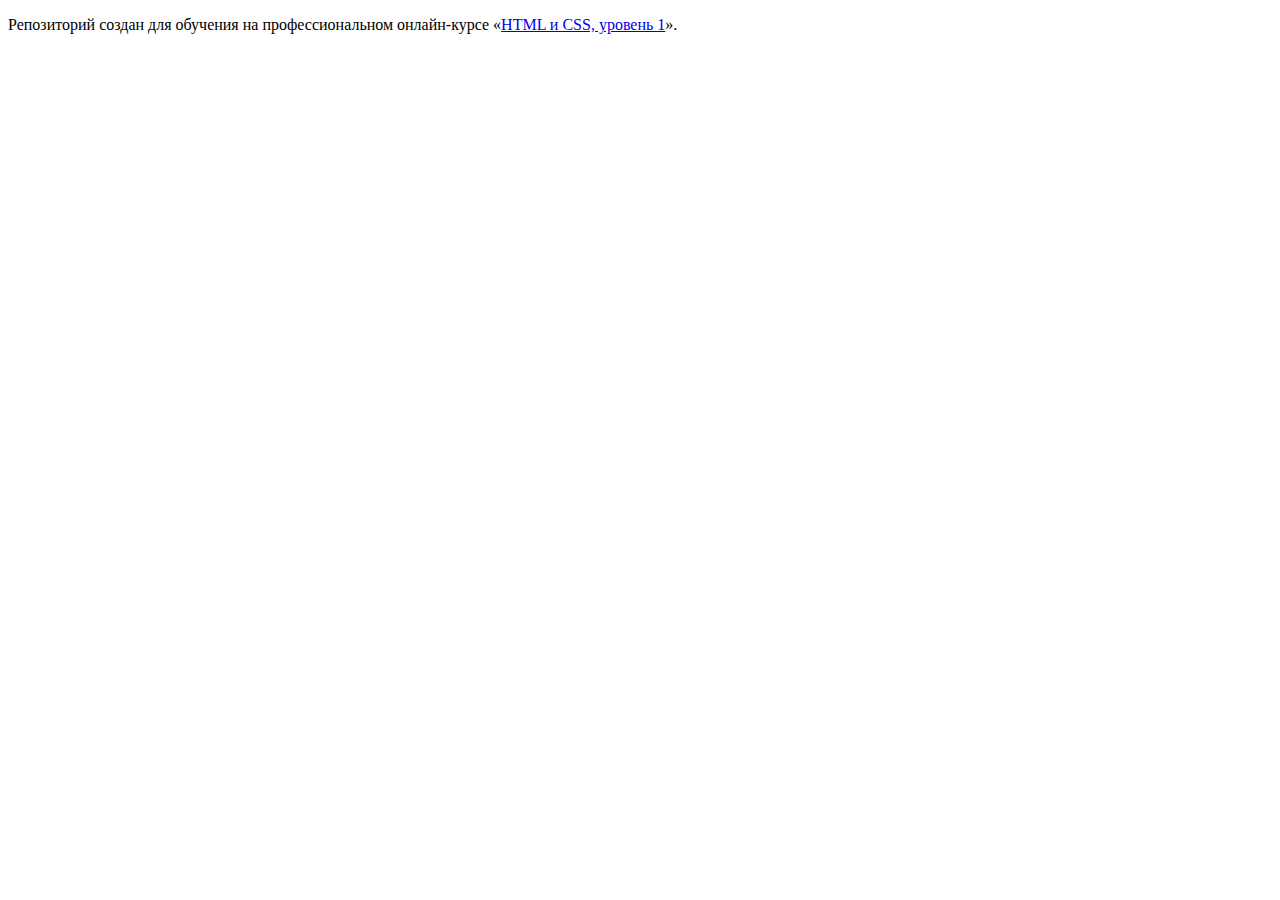
==== index.html @ 0a026060 ":hatching_chick:" ====
<!DOCTYPE html>
<html lang="ru">
  <head>
    <meta charset="utf-8">
    <title>HTML Academy: Барбершоп</title>
  </head>
  <body>

    <p>Репозиторий создан для обучения на профессиональном онлайн‑курсе «<a href="https://htmlacademy.ru/intensive/htmlcss">HTML и CSS, уровень 1</a>».</p>

  </body>
</html>
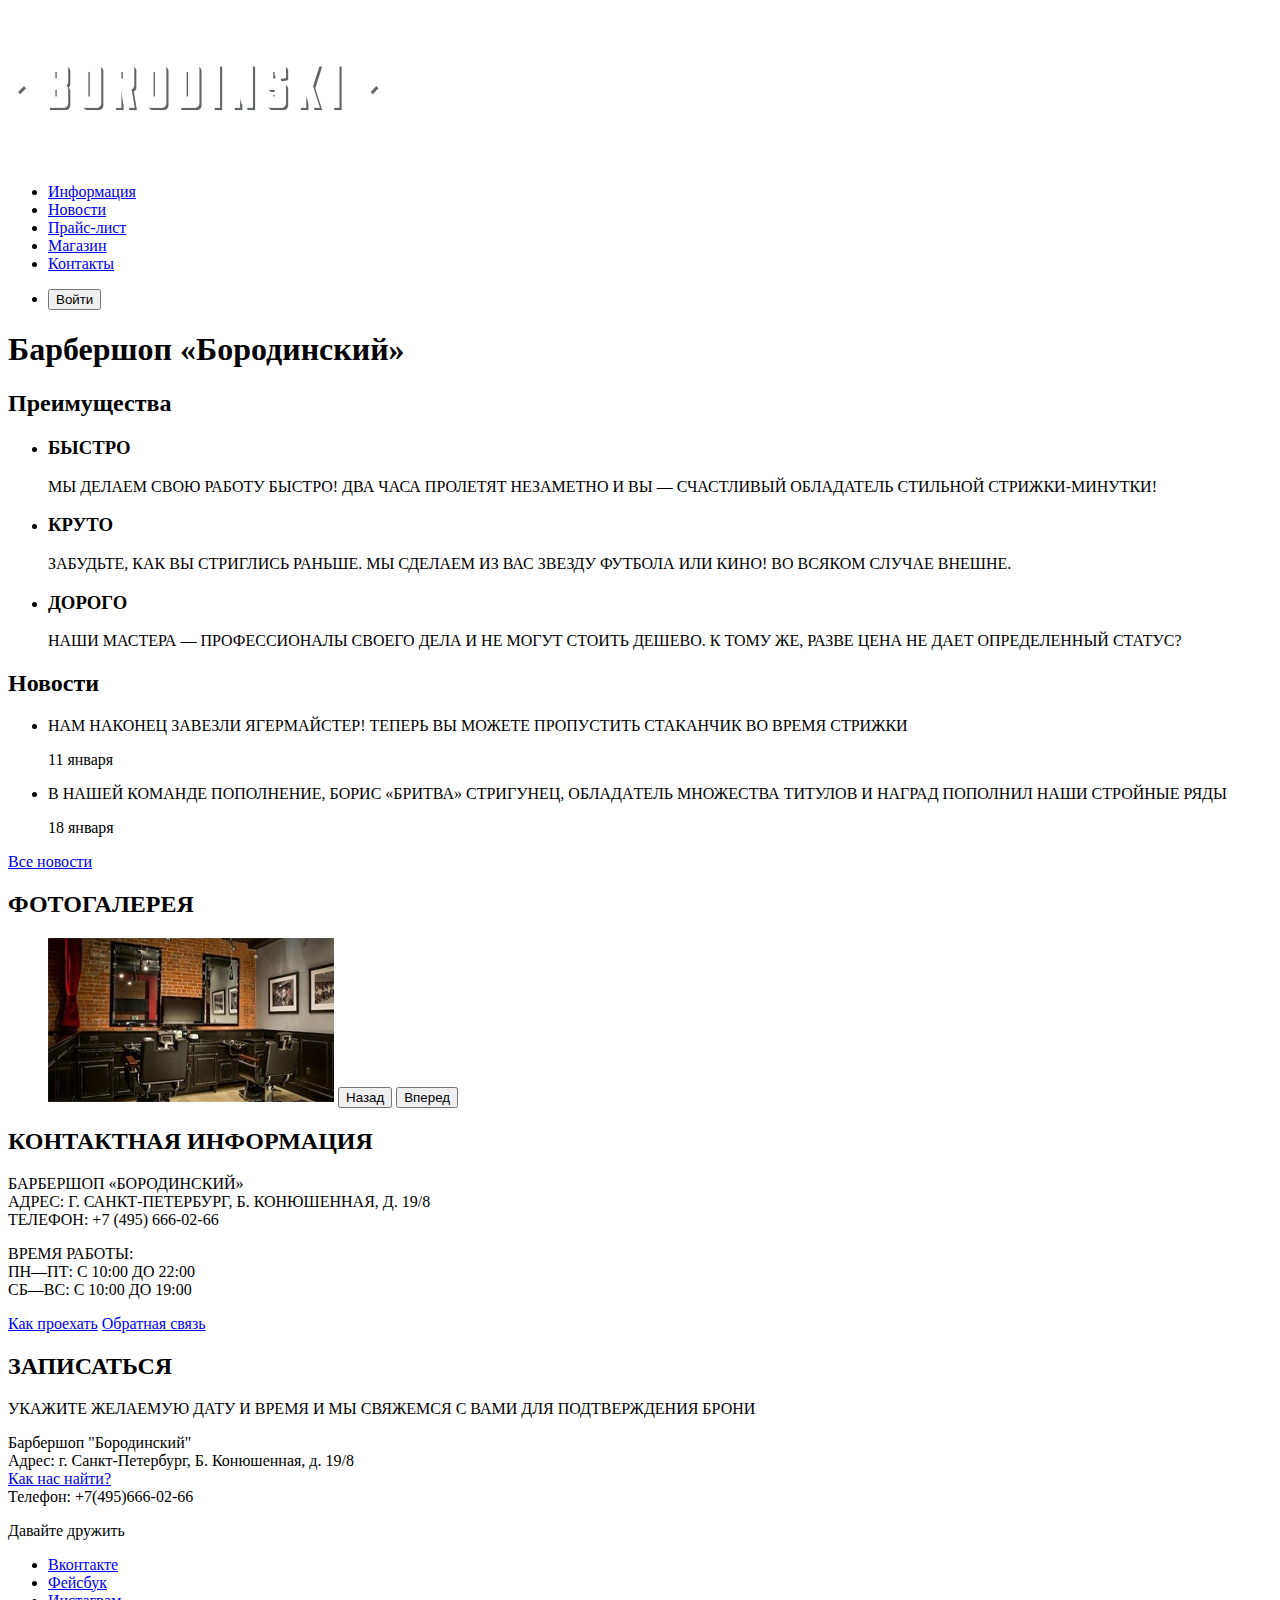
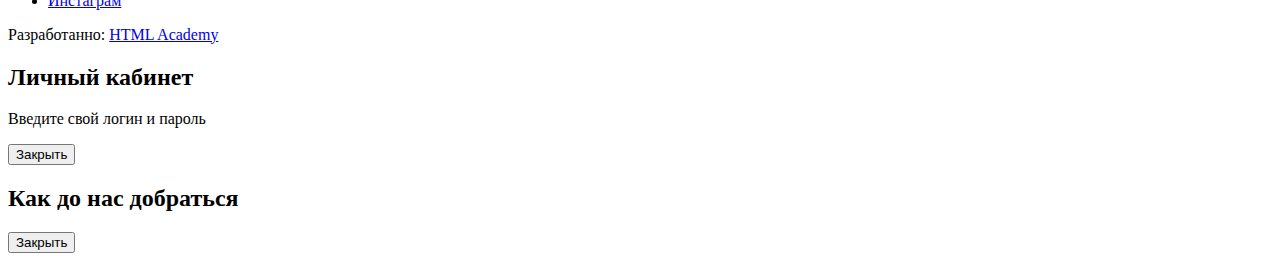
==== commit 9ff3ac1e: "главная, каталок, карточка" ====
--- a/index.html
+++ b/index.html
@@ -1,12 +1,125 @@
 <!DOCTYPE html>
-<html lang="ru">
+<html lang="ru" dir="ltr">
   <head>
     <meta charset="utf-8">
-    <title>HTML Academy: Барбершоп</title>
+    <title>Барбершоп «Бородинский»</title>
   </head>
   <body>
-
-    <p>Репозиторий создан для обучения на профессиональном онлайн‑курсе «<a href="https://htmlacademy.ru/intensive/htmlcss">HTML и CSS, уровень 1</a>».</p>
-
+    <header class="main-header">
+      <nav class="main-navigation">
+        <a class="main-header-logo" href="index.html">
+        <img src="img/index-logo.svg" width="371" height="155" alt="Логотип барбершопа «Бородинский»">
+        </a>
+        <ul>
+          <li><a href="info.html">Информация</a></li>
+          <li><a href="news.html">Новости</a></li>
+          <li><a href="price.html">Прайс-лист</a></li>
+          <li class="site-navigation-current"><a href="catalog.html">Магазин</a></li>
+          <li><a href="contacts.html">Контакты</a></li>
+        </ul>
+        <ul>
+          <li><button type="button" name="Login">Войти</button></li>
+        </ul>
+      </nav>
+    </header>
+    <main>
+      <h1 class="page-title">Барбершоп «Бородинский»</h1>
+      <section>
+        <h2>Преимущества</h2>
+        <ul>
+          <li>
+            <h3>БЫСТРО</h3>
+            <p>МЫ ДЕЛАЕМ СВОЮ РАБОТУ БЫСТРО! ДВА ЧАСА ПРОЛЕТЯТ
+              НЕЗАМЕТНО И ВЫ — СЧАСТЛИВЫЙ ОБЛАДАТЕЛЬ СТИЛЬНОЙ
+              СТРИЖКИ-МИНУТКИ!</p>
+          </li>
+          <li>
+            <h3>КРУТО</h3>
+            <p>ЗАБУДЬТЕ, КАК ВЫ СТРИГЛИСЬ РАНЬШЕ.
+              МЫ СДЕЛАЕМ ИЗ ВАС ЗВЕЗДУ ФУТБОЛА ИЛИ КИНО!
+              ВО ВСЯКОМ СЛУЧАЕ ВНЕШНЕ.
+            </p>
+          </li>
+          <li>
+            <h3>ДОРОГО</h3>
+            <p>НАШИ МАСТЕРА — ПРОФЕССИОНАЛЫ СВОЕГО ДЕЛА И НЕ МОГУТ
+              СТОИТЬ ДЕШЕВО. К ТОМУ ЖЕ, РАЗВЕ ЦЕНА НЕ ДАЕТ
+              ОПРЕДЕЛЕННЫЙ СТАТУС?</p>
+          </li>
+        </ul>
+      </section>
+      <section>
+        <h2>Новости</h2>
+        <ul>
+          <li>
+            <p>НАМ НАКОНЕЦ ЗАВЕЗЛИ ЯГЕРМАЙСТЕР! ТЕПЕРЬ ВЫ МОЖЕТЕ
+              ПРОПУСТИТЬ СТАКАНЧИК ВО ВРЕМЯ СТРИЖКИ</p>
+              <time datetime="2019-01-11">11 января</time>
+          </li>
+          <li>
+            <p>В НАШЕЙ КОМАНДЕ ПОПОЛНЕНИЕ, БОРИС «БРИТВА» СТРИГУНЕЦ,
+              ОБЛАДAТЕЛЬ МНОЖЕСТВА ТИТУЛОВ И НАГРАД ПОПОЛНИЛ НАШИ
+              СТРОЙНЫЕ РЯДЫ</p>
+              <time datetime="2016-01-18">18 января</time>
+          </li>
+        </ul>
+        <a href="news.html">Все новости</a>
+      </section>
+      <section>
+        <h2>ФОТОГАЛЕРЕЯ</h2>
+        <figure>
+          <a href="#"><img src="img/interier.jpg" width="286" height="164" alt="Интерьер"></a>
+          <button type="button" name="previous">Назад</button>
+          <button type="button" name="next">Вперед</button>
+        </figure>
+      </section>
+      <section>
+        <h2>КОНТАКТНАЯ ИНФОРМАЦИЯ</h2>
+        <p>БАРБЕРШОП «БОРОДИНСКИЙ»<br>
+           АДРЕС: Г. САНКТ-ПЕТЕРБУРГ, Б. КОНЮШЕННАЯ, Д. 19/8<br>
+           ТЕЛЕФОН: +7 (495) 666-02-66</p>
+        <p>ВРЕМЯ РАБОТЫ:<br>
+           ПН—ПТ: С 10:00 ДО 22:00<br>
+           СБ—ВС: С 10:00 ДО 19:00</p>
+        <a href="map.html">Как проехать</a>
+        <a href="contacts.html">Обратная связь</a>
+      </section>
+      <section>
+        <h2>ЗАПИСАТЬСЯ</h2>
+        <p>УКАЖИТЕ ЖЕЛАЕМУЮ ДАТУ И ВРЕМЯ И МЫ СВЯЖЕМСЯ С ВАМИ
+          ДЛЯ ПОДТВЕРЖДЕНИЯ БРОНИ</p>
+          <!-- Здесь будет форма -->
+      </section>
+    </main>
+    <footer>
+      <p>
+        Барбершоп "Бородинский"<br>
+        Адрес: г. Санкт-Петербург, Б. Конюшенная, д. 19/8<br>
+        <a href="map.html">Как нас найти?</a><br>
+        Телефон: +7(495)666-02-66
+      </p>
+      <div>
+        <p>Давайте дружить</p>
+        <ul>
+          <li><a href="#">Вконтакте</a></li>
+          <li><a href="#">Фейсбук</a></li>
+          <li><a href="#">Инстаграм</a></li>
+        </ul>
+      </div>
+      <p>
+        Разработанно:
+        <a href="https://htmlacademy.ru">HTML Academy</a>
+      </p>
+    </footer>
+    <section>
+      <h2>Личный кабинет</h2>
+      <p>Введите свой логин и пароль</p>
+      <!--Форма-->
+      <button type="button" name="close">Закрыть</button>
+    </section>
+    <section>
+      <h2>Как до нас добраться</h2>
+      <button type="button" name="close">Закрыть</button>
+    </section>
   </body>
 </html>
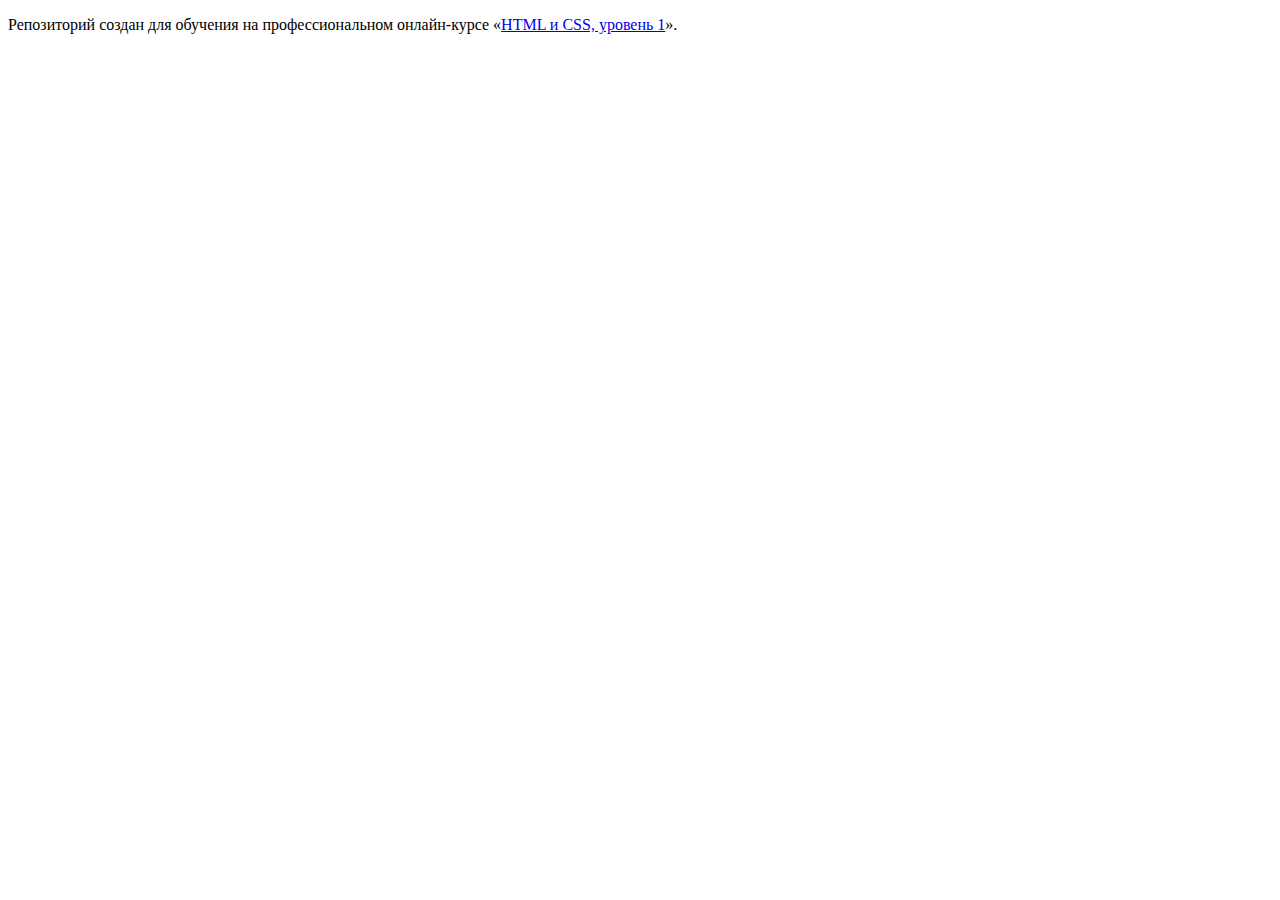
==== commit a37ee14f: "главная, каталог, карточка" ====
--- a/index.html
+++ b/index.html
@@ -1,125 +1,12 @@
 <!DOCTYPE html>
-<html lang="ru" dir="ltr">
+<html lang="ru">
   <head>
     <meta charset="utf-8">
-    <title>Барбершоп «Бородинский»</title>
+    <title>HTML Academy: Барбершоп</title>
   </head>
   <body>
-    <header class="main-header">
-      <nav class="main-navigation">
-        <a class="main-header-logo" href="index.html">
-        <img src="img/index-logo.svg" width="371" height="155" alt="Логотип барбершопа «Бородинский»">
-        </a>
-        <ul>
-          <li><a href="info.html">Информация</a></li>
-          <li><a href="news.html">Новости</a></li>
-          <li><a href="price.html">Прайс-лист</a></li>
-          <li class="site-navigation-current"><a href="catalog.html">Магазин</a></li>
-          <li><a href="contacts.html">Контакты</a></li>
-        </ul>
-        <ul>
-          <li><button type="button" name="Login">Войти</button></li>
-        </ul>
-      </nav>
-    </header>
-    <main>
-      <h1 class="page-title">Барбершоп «Бородинский»</h1>
-      <section>
-        <h2>Преимущества</h2>
-        <ul>
-          <li>
-            <h3>БЫСТРО</h3>
-            <p>МЫ ДЕЛАЕМ СВОЮ РАБОТУ БЫСТРО! ДВА ЧАСА ПРОЛЕТЯТ
-              НЕЗАМЕТНО И ВЫ — СЧАСТЛИВЫЙ ОБЛАДАТЕЛЬ СТИЛЬНОЙ
-              СТРИЖКИ-МИНУТКИ!</p>
-          </li>
-          <li>
-            <h3>КРУТО</h3>
-            <p>ЗАБУДЬТЕ, КАК ВЫ СТРИГЛИСЬ РАНЬШЕ.
-              МЫ СДЕЛАЕМ ИЗ ВАС ЗВЕЗДУ ФУТБОЛА ИЛИ КИНО!
-              ВО ВСЯКОМ СЛУЧАЕ ВНЕШНЕ.
-            </p>
-          </li>
-          <li>
-            <h3>ДОРОГО</h3>
-            <p>НАШИ МАСТЕРА — ПРОФЕССИОНАЛЫ СВОЕГО ДЕЛА И НЕ МОГУТ
-              СТОИТЬ ДЕШЕВО. К ТОМУ ЖЕ, РАЗВЕ ЦЕНА НЕ ДАЕТ
-              ОПРЕДЕЛЕННЫЙ СТАТУС?</p>
-          </li>
-        </ul>
-      </section>
-      <section>
-        <h2>Новости</h2>
-        <ul>
-          <li>
-            <p>НАМ НАКОНЕЦ ЗАВЕЗЛИ ЯГЕРМАЙСТЕР! ТЕПЕРЬ ВЫ МОЖЕТЕ
-              ПРОПУСТИТЬ СТАКАНЧИК ВО ВРЕМЯ СТРИЖКИ</p>
-              <time datetime="2019-01-11">11 января</time>
-          </li>
-          <li>
-            <p>В НАШЕЙ КОМАНДЕ ПОПОЛНЕНИЕ, БОРИС «БРИТВА» СТРИГУНЕЦ,
-              ОБЛАДAТЕЛЬ МНОЖЕСТВА ТИТУЛОВ И НАГРАД ПОПОЛНИЛ НАШИ
-              СТРОЙНЫЕ РЯДЫ</p>
-              <time datetime="2016-01-18">18 января</time>
-          </li>
-        </ul>
-        <a href="news.html">Все новости</a>
-      </section>
-      <section>
-        <h2>ФОТОГАЛЕРЕЯ</h2>
-        <figure>
-          <a href="#"><img src="img/interier.jpg" width="286" height="164" alt="Интерьер"></a>
-          <button type="button" name="previous">Назад</button>
-          <button type="button" name="next">Вперед</button>
-        </figure>
-      </section>
-      <section>
-        <h2>КОНТАКТНАЯ ИНФОРМАЦИЯ</h2>
-        <p>БАРБЕРШОП «БОРОДИНСКИЙ»<br>
-           АДРЕС: Г. САНКТ-ПЕТЕРБУРГ, Б. КОНЮШЕННАЯ, Д. 19/8<br>
-           ТЕЛЕФОН: +7 (495) 666-02-66</p>
-        <p>ВРЕМЯ РАБОТЫ:<br>
-           ПН—ПТ: С 10:00 ДО 22:00<br>
-           СБ—ВС: С 10:00 ДО 19:00</p>
-        <a href="map.html">Как проехать</a>
-        <a href="contacts.html">Обратная связь</a>
-      </section>
-      <section>
-        <h2>ЗАПИСАТЬСЯ</h2>
-        <p>УКАЖИТЕ ЖЕЛАЕМУЮ ДАТУ И ВРЕМЯ И МЫ СВЯЖЕМСЯ С ВАМИ
-          ДЛЯ ПОДТВЕРЖДЕНИЯ БРОНИ</p>
-          <!-- Здесь будет форма -->
-      </section>
-    </main>
-    <footer>
-      <p>
-        Барбершоп "Бородинский"<br>
-        Адрес: г. Санкт-Петербург, Б. Конюшенная, д. 19/8<br>
-        <a href="map.html">Как нас найти?</a><br>
-        Телефон: +7(495)666-02-66
-      </p>
-      <div>
-        <p>Давайте дружить</p>
-        <ul>
-          <li><a href="#">Вконтакте</a></li>
-          <li><a href="#">Фейсбук</a></li>
-          <li><a href="#">Инстаграм</a></li>
-        </ul>
-      </div>
-      <p>
-        Разработанно:
-        <a href="https://htmlacademy.ru">HTML Academy</a>
-      </p>
-    </footer>
-    <section>
-      <h2>Личный кабинет</h2>
-      <p>Введите свой логин и пароль</p>
-      <!--Форма-->
-      <button type="button" name="close">Закрыть</button>
-    </section>
-    <section>
-      <h2>Как до нас добраться</h2>
-      <button type="button" name="close">Закрыть</button>
-    </section>
+
+    <p>Репозиторий создан для обучения на профессиональном онлайн‑курсе «<a href="https://htmlacademy.ru/intensive/htmlcss">HTML и CSS, уровень 1</a>».</p>
+
   </body>
 </html>
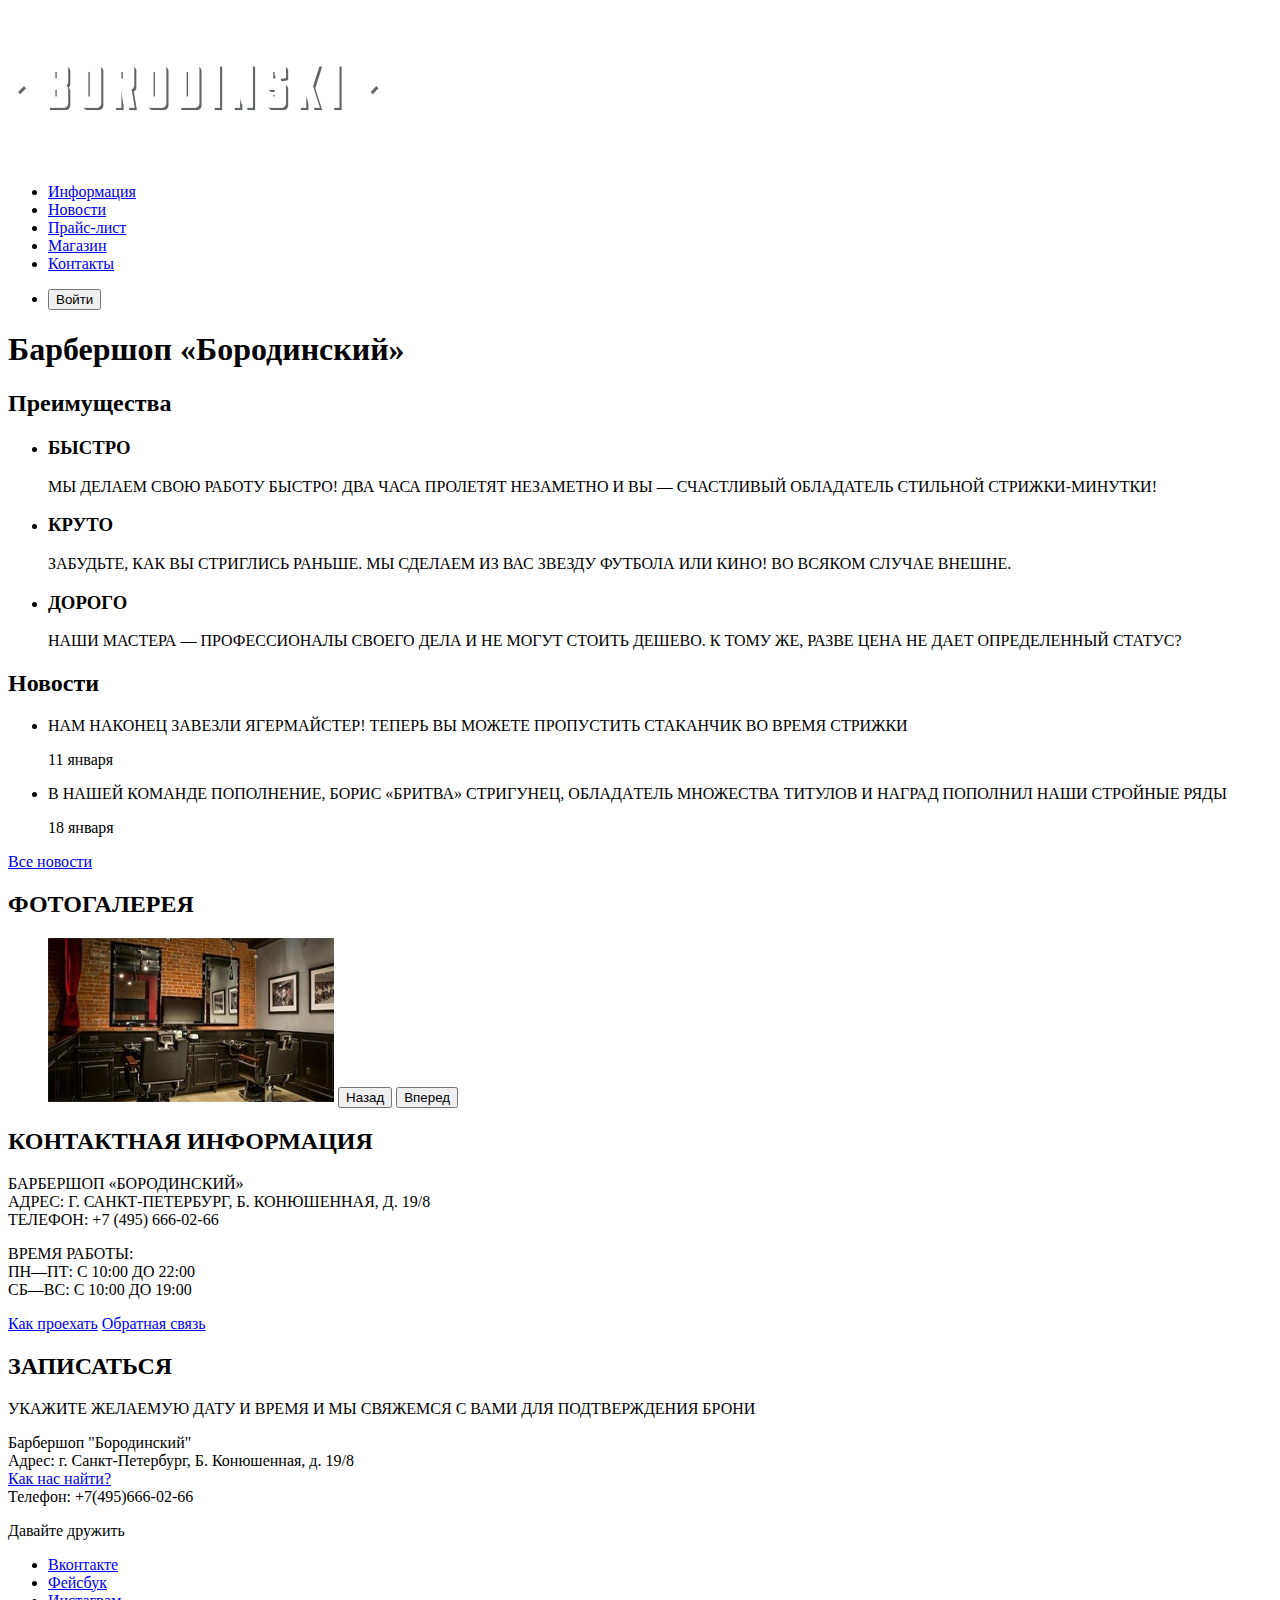
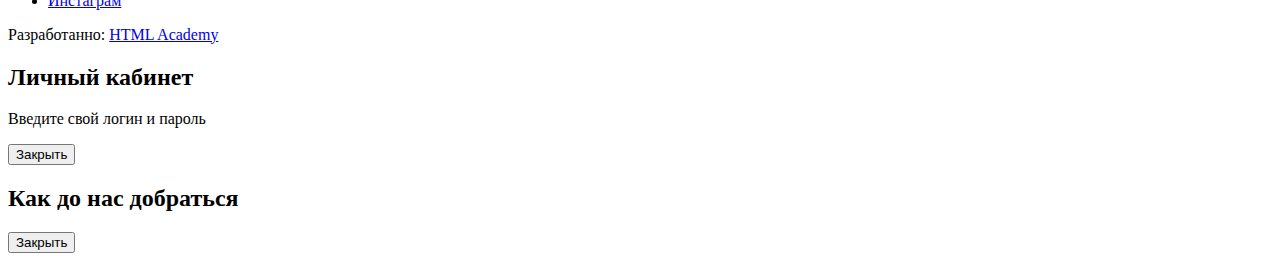
==== commit b63c590c: "Revert "главная, каталог, карточка"" ====
--- a/index.html
+++ b/index.html
@@ -1,12 +1,125 @@
 <!DOCTYPE html>
-<html lang="ru">
+<html lang="ru" dir="ltr">
   <head>
     <meta charset="utf-8">
-    <title>HTML Academy: Барбершоп</title>
+    <title>Барбершоп «Бородинский»</title>
   </head>
   <body>
-
-    <p>Репозиторий создан для обучения на профессиональном онлайн‑курсе «<a href="https://htmlacademy.ru/intensive/htmlcss">HTML и CSS, уровень 1</a>».</p>
-
+    <header class="main-header">
+      <nav class="main-navigation">
+        <a class="main-header-logo" href="index.html">
+        <img src="img/index-logo.svg" width="371" height="155" alt="Логотип барбершопа «Бородинский»">
+        </a>
+        <ul>
+          <li><a href="info.html">Информация</a></li>
+          <li><a href="news.html">Новости</a></li>
+          <li><a href="price.html">Прайс-лист</a></li>
+          <li class="site-navigation-current"><a href="catalog.html">Магазин</a></li>
+          <li><a href="contacts.html">Контакты</a></li>
+        </ul>
+        <ul>
+          <li><button type="button" name="Login">Войти</button></li>
+        </ul>
+      </nav>
+    </header>
+    <main>
+      <h1 class="page-title">Барбершоп «Бородинский»</h1>
+      <section>
+        <h2>Преимущества</h2>
+        <ul>
+          <li>
+            <h3>БЫСТРО</h3>
+            <p>МЫ ДЕЛАЕМ СВОЮ РАБОТУ БЫСТРО! ДВА ЧАСА ПРОЛЕТЯТ
+              НЕЗАМЕТНО И ВЫ — СЧАСТЛИВЫЙ ОБЛАДАТЕЛЬ СТИЛЬНОЙ
+              СТРИЖКИ-МИНУТКИ!</p>
+          </li>
+          <li>
+            <h3>КРУТО</h3>
+            <p>ЗАБУДЬТЕ, КАК ВЫ СТРИГЛИСЬ РАНЬШЕ.
+              МЫ СДЕЛАЕМ ИЗ ВАС ЗВЕЗДУ ФУТБОЛА ИЛИ КИНО!
+              ВО ВСЯКОМ СЛУЧАЕ ВНЕШНЕ.
+            </p>
+          </li>
+          <li>
+            <h3>ДОРОГО</h3>
+            <p>НАШИ МАСТЕРА — ПРОФЕССИОНАЛЫ СВОЕГО ДЕЛА И НЕ МОГУТ
+              СТОИТЬ ДЕШЕВО. К ТОМУ ЖЕ, РАЗВЕ ЦЕНА НЕ ДАЕТ
+              ОПРЕДЕЛЕННЫЙ СТАТУС?</p>
+          </li>
+        </ul>
+      </section>
+      <section>
+        <h2>Новости</h2>
+        <ul>
+          <li>
+            <p>НАМ НАКОНЕЦ ЗАВЕЗЛИ ЯГЕРМАЙСТЕР! ТЕПЕРЬ ВЫ МОЖЕТЕ
+              ПРОПУСТИТЬ СТАКАНЧИК ВО ВРЕМЯ СТРИЖКИ</p>
+              <time datetime="2019-01-11">11 января</time>
+          </li>
+          <li>
+            <p>В НАШЕЙ КОМАНДЕ ПОПОЛНЕНИЕ, БОРИС «БРИТВА» СТРИГУНЕЦ,
+              ОБЛАДAТЕЛЬ МНОЖЕСТВА ТИТУЛОВ И НАГРАД ПОПОЛНИЛ НАШИ
+              СТРОЙНЫЕ РЯДЫ</p>
+              <time datetime="2016-01-18">18 января</time>
+          </li>
+        </ul>
+        <a href="news.html">Все новости</a>
+      </section>
+      <section>
+        <h2>ФОТОГАЛЕРЕЯ</h2>
+        <figure>
+          <a href="#"><img src="img/interier.jpg" width="286" height="164" alt="Интерьер"></a>
+          <button type="button" name="previous">Назад</button>
+          <button type="button" name="next">Вперед</button>
+        </figure>
+      </section>
+      <section>
+        <h2>КОНТАКТНАЯ ИНФОРМАЦИЯ</h2>
+        <p>БАРБЕРШОП «БОРОДИНСКИЙ»<br>
+           АДРЕС: Г. САНКТ-ПЕТЕРБУРГ, Б. КОНЮШЕННАЯ, Д. 19/8<br>
+           ТЕЛЕФОН: +7 (495) 666-02-66</p>
+        <p>ВРЕМЯ РАБОТЫ:<br>
+           ПН—ПТ: С 10:00 ДО 22:00<br>
+           СБ—ВС: С 10:00 ДО 19:00</p>
+        <a href="map.html">Как проехать</a>
+        <a href="contacts.html">Обратная связь</a>
+      </section>
+      <section>
+        <h2>ЗАПИСАТЬСЯ</h2>
+        <p>УКАЖИТЕ ЖЕЛАЕМУЮ ДАТУ И ВРЕМЯ И МЫ СВЯЖЕМСЯ С ВАМИ
+          ДЛЯ ПОДТВЕРЖДЕНИЯ БРОНИ</p>
+          <!-- Здесь будет форма -->
+      </section>
+    </main>
+    <footer>
+      <p>
+        Барбершоп "Бородинский"<br>
+        Адрес: г. Санкт-Петербург, Б. Конюшенная, д. 19/8<br>
+        <a href="map.html">Как нас найти?</a><br>
+        Телефон: +7(495)666-02-66
+      </p>
+      <div>
+        <p>Давайте дружить</p>
+        <ul>
+          <li><a href="#">Вконтакте</a></li>
+          <li><a href="#">Фейсбук</a></li>
+          <li><a href="#">Инстаграм</a></li>
+        </ul>
+      </div>
+      <p>
+        Разработанно:
+        <a href="https://htmlacademy.ru">HTML Academy</a>
+      </p>
+    </footer>
+    <section>
+      <h2>Личный кабинет</h2>
+      <p>Введите свой логин и пароль</p>
+      <!--Форма-->
+      <button type="button" name="close">Закрыть</button>
+    </section>
+    <section>
+      <h2>Как до нас добраться</h2>
+      <button type="button" name="close">Закрыть</button>
+    </section>
   </body>
 </html>
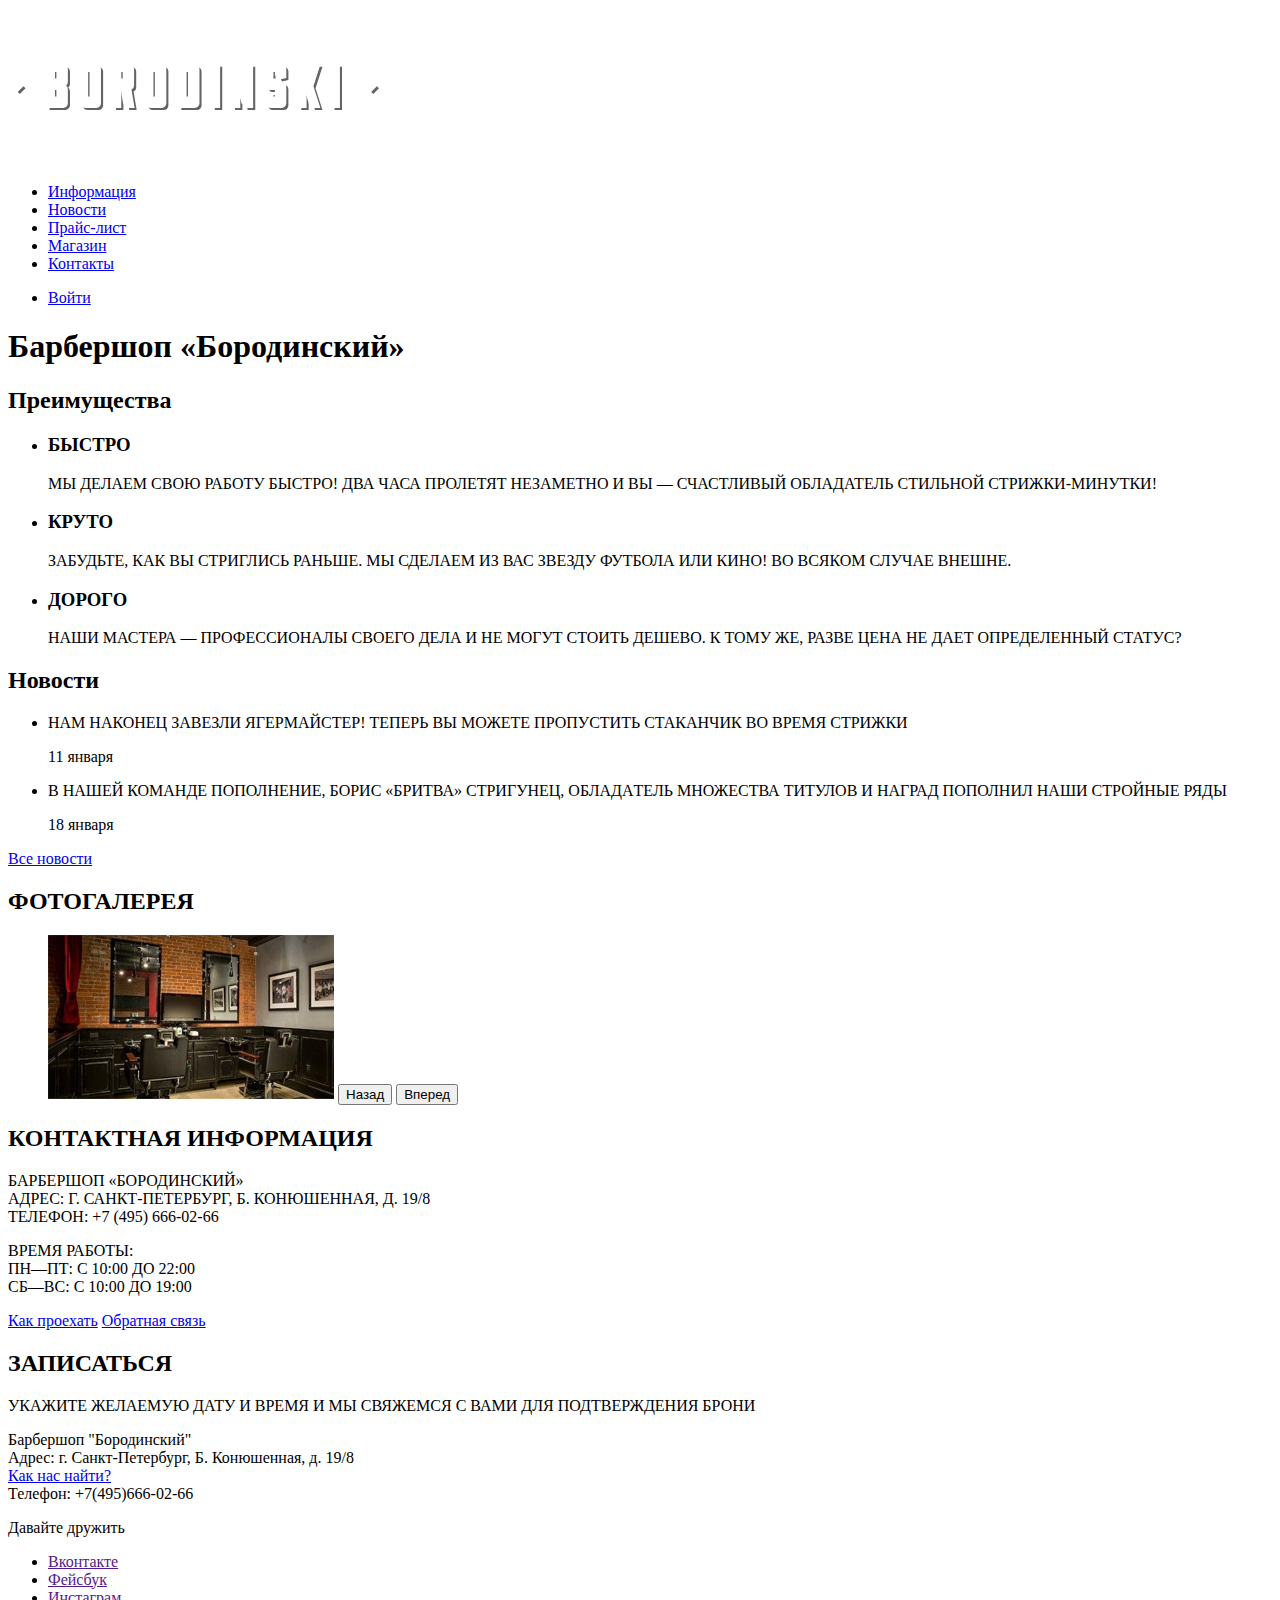
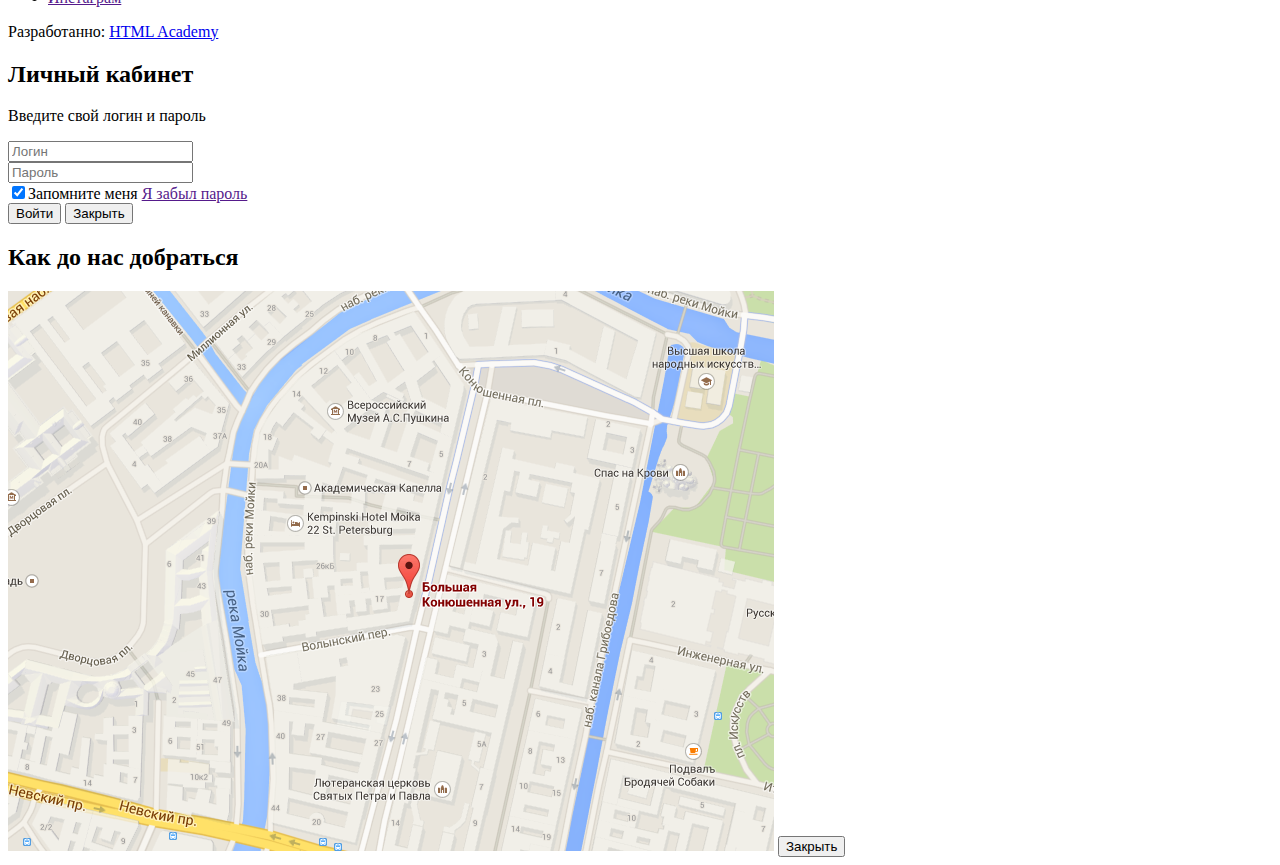
==== commit af754f8c: "грфика" ====
--- a/index.html
+++ b/index.html
@@ -18,7 +18,7 @@
           <li><a href="contacts.html">Контакты</a></li>
         </ul>
         <ul>
-          <li><button type="button" name="Login">Войти</button></li>
+          <li><a href="login.html">Войти</a></li>
         </ul>
       </nav>
     </header>
@@ -68,7 +68,7 @@
       <section>
         <h2>ФОТОГАЛЕРЕЯ</h2>
         <figure>
-          <a href="#"><img src="img/interier.jpg" width="286" height="164" alt="Интерьер"></a>
+          <a href=""><img src="img/interier.jpg" width="286" height="164" alt="Интерьер"></a>
           <button type="button" name="previous">Назад</button>
           <button type="button" name="next">Вперед</button>
         </figure>
@@ -101,9 +101,9 @@
       <div>
         <p>Давайте дружить</p>
         <ul>
-          <li><a href="#">Вконтакте</a></li>
-          <li><a href="#">Фейсбук</a></li>
-          <li><a href="#">Инстаграм</a></li>
+          <li><a href="">Вконтакте</a></li>
+          <li><a href="">Фейсбук</a></li>
+          <li><a href="">Инстаграм</a></li>
         </ul>
       </div>
       <p>
@@ -111,14 +111,22 @@
         <a href="https://htmlacademy.ru">HTML Academy</a>
       </p>
     </footer>
-    <section>
-      <h2>Личный кабинет</h2>
-      <p>Введите свой логин и пароль</p>
-      <!--Форма-->
-      <button type="button" name="close">Закрыть</button>
+    <section class="login">
+      <form class="login-form" action="index.html" method="post">
+        <h2>Личный кабинет</h2>
+        <p>Введите свой логин и пароль</p>
+        <input type="text" name="login" placeholder="Логин" autocomplete="off"><br>
+        <input type="password" name="password" placeholder="Пароль" autocomplete="off"><br>
+        <label><input type="checkbox" name="remember" checked>Запомните меня</label>
+        <a href="">Я забыл пароль</a><br>
+        <button type="submit">Войти</button>
+        <button type="button" name="close">Закрыть</button>
+      </form>
+
     </section>
     <section>
       <h2>Как до нас добраться</h2>
+      <img src="img/map.png" alt="Карта">
       <button type="button" name="close">Закрыть</button>
     </section>
   </body>
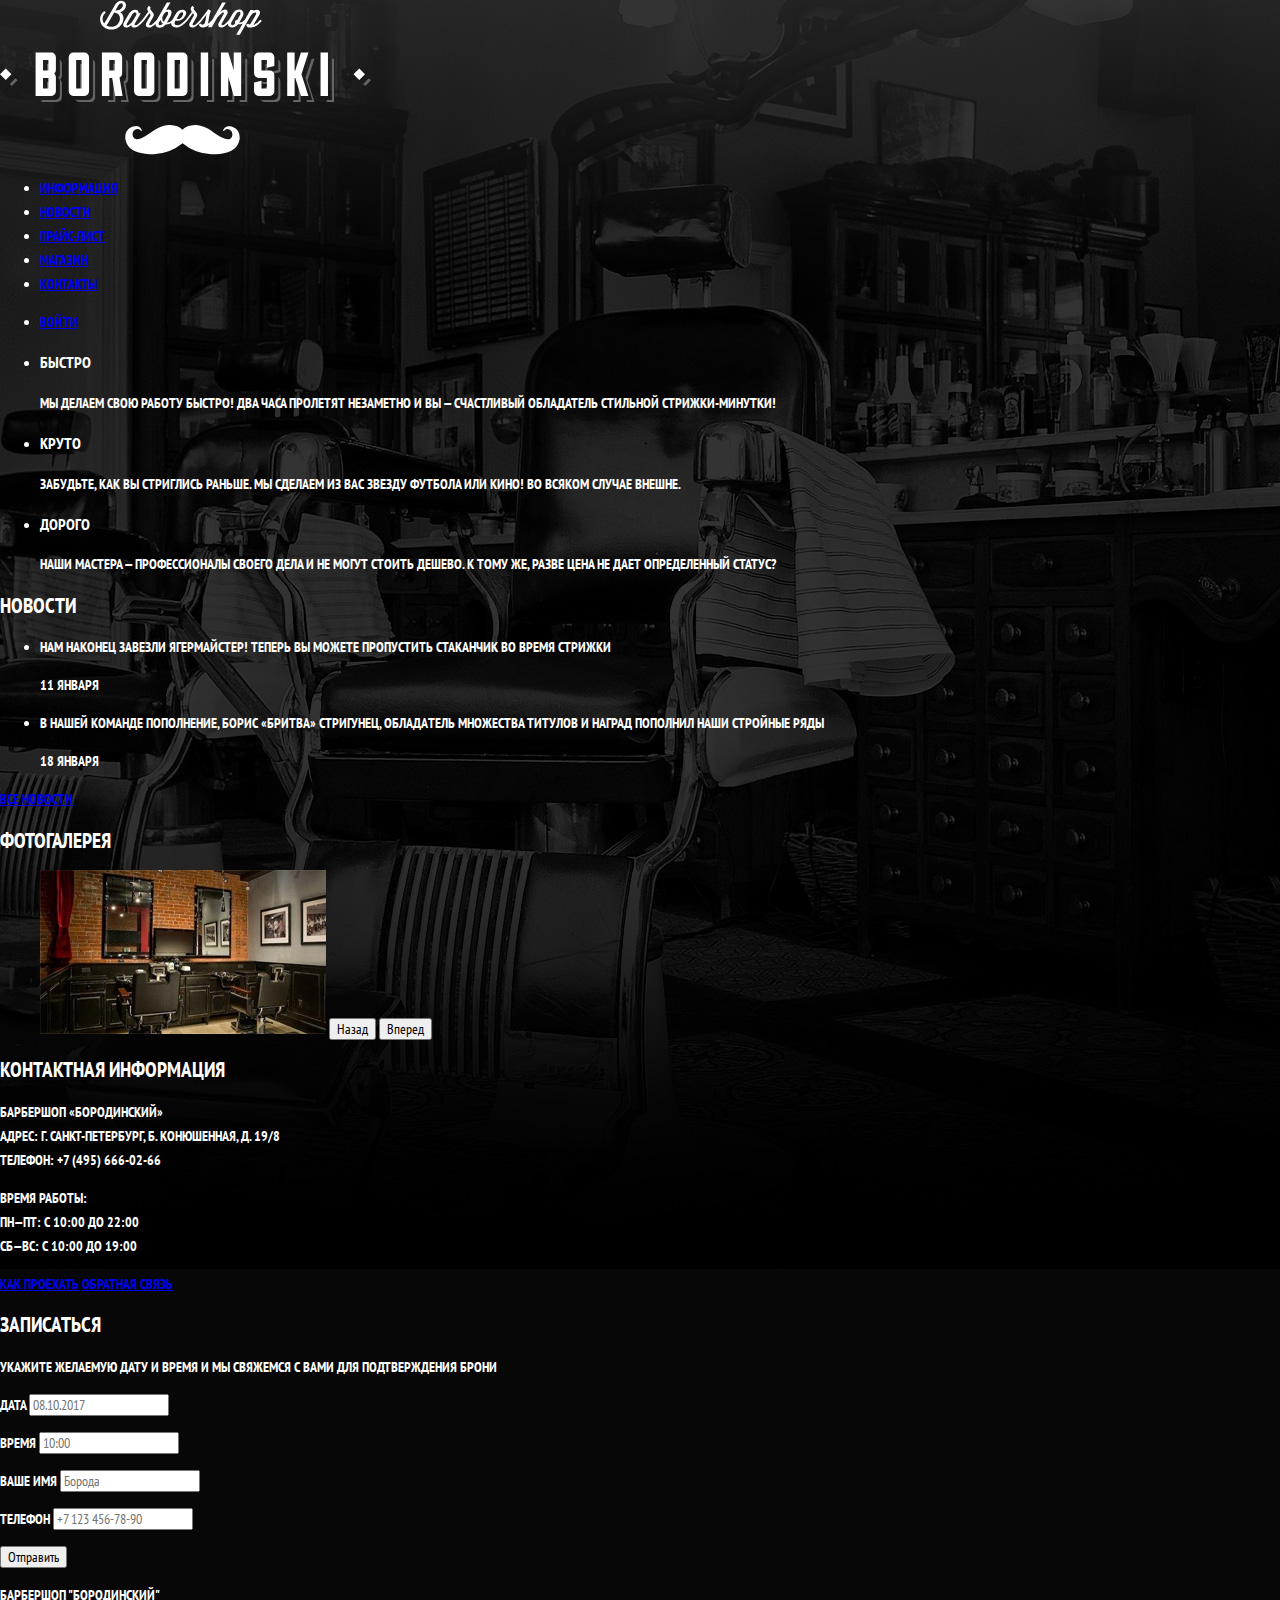
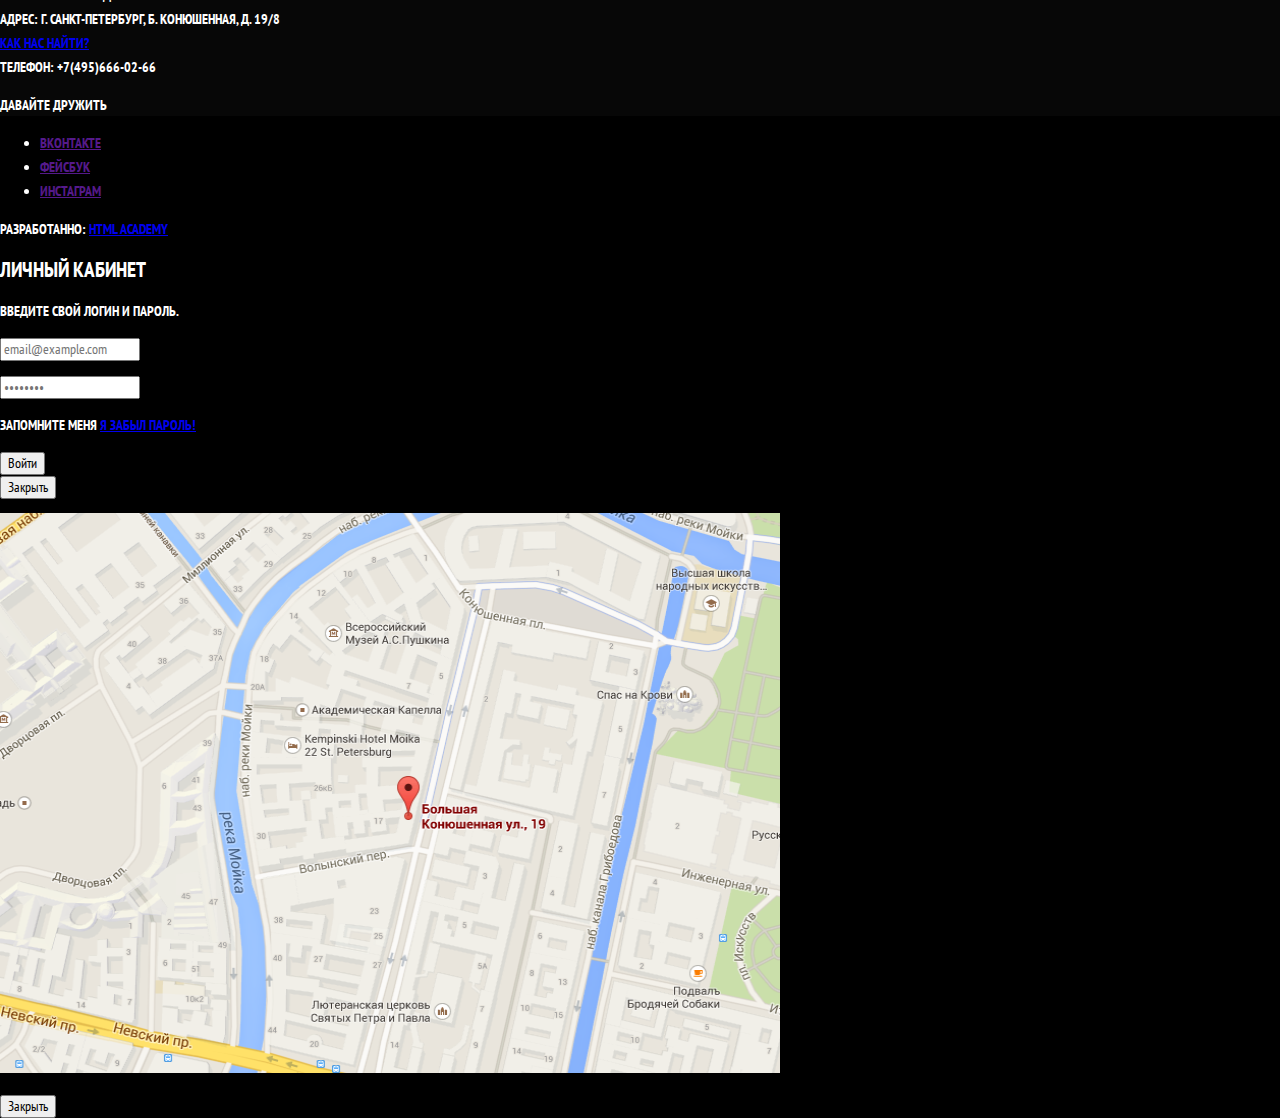
==== commit e4a191f5: "классы, нормалайз, шрифты, начал базовую стилизацию" ====
--- a/index.html
+++ b/index.html
@@ -3,6 +3,9 @@
   <head>
     <meta charset="utf-8">
     <title>Барбершоп «Бородинский»</title>
+    <link href="https://fonts.googleapis.com/css?family=PT+Sans+Narrow:400,700&amp;subset=latin,cyrillic" rel="stylesheet">
+    <link href="css/normalize.css" rel="stylesheet">
+    <link href="css/style.css" rel="stylesheet">
   </head>
   <body>
     <header class="main-header">
@@ -23,111 +26,149 @@
       </nav>
     </header>
     <main>
-      <h1 class="page-title">Барбершоп «Бородинский»</h1>
-      <section>
-        <h2>Преимущества</h2>
-        <ul>
-          <li>
-            <h3>БЫСТРО</h3>
-            <p>МЫ ДЕЛАЕМ СВОЮ РАБОТУ БЫСТРО! ДВА ЧАСА ПРОЛЕТЯТ
-              НЕЗАМЕТНО И ВЫ — СЧАСТЛИВЫЙ ОБЛАДАТЕЛЬ СТИЛЬНОЙ
-              СТРИЖКИ-МИНУТКИ!</p>
+      <h1 class="visually-hidden">Барбершоп «Бородинский»</h1>
+      <section class="features">
+        <h2 class="visually-hidden">Преимущества</h2>
+        <ul class="features-list">
+          <li class="feature-item">
+            <h3>Быстро</h3>
+            <p>Мы делаем свою работу быстро! Два часа пролетят
+              Незаметно и вы — счастливый обладатель стильной
+              Стрижки-минутки!</p>
           </li>
-          <li>
-            <h3>КРУТО</h3>
-            <p>ЗАБУДЬТЕ, КАК ВЫ СТРИГЛИСЬ РАНЬШЕ.
-              МЫ СДЕЛАЕМ ИЗ ВАС ЗВЕЗДУ ФУТБОЛА ИЛИ КИНО!
-              ВО ВСЯКОМ СЛУЧАЕ ВНЕШНЕ.
+          <li class="feature-item">
+            <h3>круто</h3>
+            <p>забудьте, как вы стриглись раньше.
+              Мы сделаем из вас звезду футбола или кино!
+              Во всяком случае внешне.
             </p>
           </li>
-          <li>
-            <h3>ДОРОГО</h3>
-            <p>НАШИ МАСТЕРА — ПРОФЕССИОНАЛЫ СВОЕГО ДЕЛА И НЕ МОГУТ
-              СТОИТЬ ДЕШЕВО. К ТОМУ ЖЕ, РАЗВЕ ЦЕНА НЕ ДАЕТ
-              ОПРЕДЕЛЕННЫЙ СТАТУС?</p>
+          <li class="feature-item">
+            <h3>дорого</h3>
+            <p>наши мастера — профессионалы своего дела и не могут
+              стоить дешево. К тому же, разве цена не дает
+              определенный статус?</p>
           </li>
         </ul>
       </section>
-      <section>
+      <section class="news">
         <h2>Новости</h2>
-        <ul>
-          <li>
-            <p>НАМ НАКОНЕЦ ЗАВЕЗЛИ ЯГЕРМАЙСТЕР! ТЕПЕРЬ ВЫ МОЖЕТЕ
-              ПРОПУСТИТЬ СТАКАНЧИК ВО ВРЕМЯ СТРИЖКИ</p>
+        <ul class="news-list">
+          <li class="news-item">
+            <p>Нам наконец завезли ягермайстер! Теперь вы можете
+              Пропустить стаканчик во время стрижки</p>
               <time datetime="2019-01-11">11 января</time>
           </li>
-          <li>
-            <p>В НАШЕЙ КОМАНДЕ ПОПОЛНЕНИЕ, БОРИС «БРИТВА» СТРИГУНЕЦ,
-              ОБЛАДAТЕЛЬ МНОЖЕСТВА ТИТУЛОВ И НАГРАД ПОПОЛНИЛ НАШИ
-              СТРОЙНЫЕ РЯДЫ</p>
+          <li class="news-item">
+            <p>В нашей команде пополнение, Борис «бритва» Стригунец,
+              обладaтель множества титулов и наград пополнил наши
+              стройные ряды</p>
               <time datetime="2016-01-18">18 января</time>
           </li>
         </ul>
-        <a href="news.html">Все новости</a>
+        <a class="button" href="news.html">Все новости</a>
       </section>
-      <section>
-        <h2>ФОТОГАЛЕРЕЯ</h2>
-        <figure>
+
+      <section class="gallery">
+        <h2>Фотогалерея</h2>
+        <figure class="gallery-content">
           <a href=""><img src="img/interier.jpg" width="286" height="164" alt="Интерьер"></a>
-          <button type="button" name="previous">Назад</button>
-          <button type="button" name="next">Вперед</button>
+          <button class="button gallery-button gallery-button-back" type="button" name="previous">Назад</button>
+          <button class="button gallery-button gallery-button-next" type="button" name="next">Вперед</button>
         </figure>
       </section>
-      <section>
-        <h2>КОНТАКТНАЯ ИНФОРМАЦИЯ</h2>
-        <p>БАРБЕРШОП «БОРОДИНСКИЙ»<br>
-           АДРЕС: Г. САНКТ-ПЕТЕРБУРГ, Б. КОНЮШЕННАЯ, Д. 19/8<br>
-           ТЕЛЕФОН: +7 (495) 666-02-66</p>
-        <p>ВРЕМЯ РАБОТЫ:<br>
-           ПН—ПТ: С 10:00 ДО 22:00<br>
-           СБ—ВС: С 10:00 ДО 19:00</p>
-        <a href="map.html">Как проехать</a>
-        <a href="contacts.html">Обратная связь</a>
+
+      <section class="contacts">
+        <h2>Контактная информация</h2>
+        <p>Барбершоп «бородинский»<br>
+           Адрес: г. Санкт-Петербург, Б. Конюшенная, д. 19/8<br>
+           Телефон: +7 (495) 666-02-66</p>
+        <p>Время работы:<br>
+           пн—пт: с 10:00 до 22:00<br>
+           сб—вс: с 10:00 до 19:00</p>
+        <a class="button" href="map.html">Как проехать</a>
+        <a class="button" href="contacts.html">Обратная связь</a>
       </section>
-      <section>
-        <h2>ЗАПИСАТЬСЯ</h2>
-        <p>УКАЖИТЕ ЖЕЛАЕМУЮ ДАТУ И ВРЕМЯ И МЫ СВЯЖЕМСЯ С ВАМИ
-          ДЛЯ ПОДТВЕРЖДЕНИЯ БРОНИ</p>
-          <!-- Здесь будет форма -->
+
+      <section class="appointment">
+        <h2>Записаться</h2>
+        <p class="appointment-info">Укажите желаемую дату и время и мы свяжемся с вами
+          для подтверждения брони</p>
+          <form class="appointment-form" action="https://echo.htmlacademy.ru" method="post">
+          <p class="appointment-item">
+            <label for="appointment-date">Дата</label>
+            <input id="appointment-date" type="text" name="date" value="" placeholder="08.10.2017">
+          </p>
+          <p class="appointment-item">
+            <label for="appointment-time">Время</label>
+            <input id="appointment-time" type="text" name="time" value="" placeholder="10:00">
+          </p>
+          <p class="appointment-item">
+            <label for="appointment-name">Ваше имя</label>
+            <input id="appointment-name" type="text" name="name" value="" placeholder="Борода">
+          </p>
+          <p class="appointment-item">
+            <label for="appointment-phone">Телефон</label>
+            <input id="appointment-phone" type="tel" name="phone" value="" placeholder="+7 123 456-78-90">
+          </p>
+          <button class="button" type="submit">Отправить</button>
+        </form>
       </section>
     </main>
-    <footer>
-      <p>
+
+    <footer class="main-footer">
+      <p class="footer-contacts">
         Барбершоп "Бородинский"<br>
         Адрес: г. Санкт-Петербург, Б. Конюшенная, д. 19/8<br>
         <a href="map.html">Как нас найти?</a><br>
         Телефон: +7(495)666-02-66
       </p>
-      <div>
-        <p>Давайте дружить</p>
+      <div class="footer-social">
+        <b>Давайте дружить</b>
         <ul>
-          <li><a href="">Вконтакте</a></li>
-          <li><a href="">Фейсбук</a></li>
-          <li><a href="">Инстаграм</a></li>
+          <li><a class="social-button" href="">Вконтакте</a></li>
+          <li><a class="social-button" href="">Фейсбук</a></li>
+          <li><a class="social-button" href="">Инстаграм</a></li>
         </ul>
       </div>
-      <p>
+      <p class="footer-copyright">
         Разработанно:
-        <a href="https://htmlacademy.ru">HTML Academy</a>
+        <a class="button" href="https://htmlacademy.ru">HTML Academy</a>
       </p>
     </footer>
-    <section class="login">
-      <form class="login-form" action="index.html" method="post">
-        <h2>Личный кабинет</h2>
-        <p>Введите свой логин и пароль</p>
-        <input type="text" name="login" placeholder="Логин" autocomplete="off"><br>
-        <input type="password" name="password" placeholder="Пароль" autocomplete="off"><br>
-        <label><input type="checkbox" name="remember" checked>Запомните меня</label>
-        <a href="">Я забыл пароль</a><br>
-        <button type="submit">Войти</button>
-        <button type="button" name="close">Закрыть</button>
-      </form>
+    <section class="modal modal-login">
+      <h2>Личный кабинет</h2>
+        <p>Введите свой логин и пароль.</p>
+        <form class="login-form" action="https://echo.htmlacademy.ru" method="post">
+          <p>
+            <label class="visually-hidden" for="user-login">Логин</label>
+            <input class="login-icon-user" id="user-login" type="text" name="login" placeholder="email@example.com">
+          </p>
+          <p>
+            <label class="visually-hidden" for="user-password">Пароль</label>
+            <input class="login-icon-password" id="user-password" type="password" name="password" placeholder="••••••••">
+          </p>
+          <p class="login-password-info">
+            <label class="login-checkbox">
+              <input type="checkbox" name="remember" class="visually-hidden">
+              <span class="checkbox-indicator"></span>
+              Запомните меня
+            </label>
+            <a class="restore" href="#">Я забыл пароль!</a>
+          </p>
+          <button class="button" type="submit">
+            Войти
+          </button>
+        </form>
+        <button class="modal-close" type="button">
+          Закрыть
+        </button>
+    </section>
 
-    </section>
-    <section>
-      <h2>Как до нас добраться</h2>
-      <img src="img/map.png" alt="Карта">
-      <button type="button" name="close">Закрыть</button>
+    <section class="modal modal-map">
+      <h2 class="visually-hidden">Как до нас добраться</h2>
+      <p><img src="img/map.png" width="780" height="560" alt="Офис компании по адресу ул. Большая Конюшенная 19/8, Санкт-Петербург"></p>
+      <button class="modal-close" type="button" name="close">Закрыть</button>
     </section>
   </body>
 </html>
--- a/css/style.css
+++ b/css/style.css
@@ -0,0 +1,26 @@
+body {
+  margin: 0;
+  padding: 0;
+
+  font-family: "PT Sans Narrow", Arial, sans-serif;
+  font-size: 14px;
+  line-height: 24px;
+  font-weight: 700;
+  color: #ffffff;
+  text-transform: uppercase;
+
+  background-color: #000000;
+  background-image: url("../img/bg.jpg");
+  background-position: top center;
+  background-repeat: no-repeat;
+}
+.visually-hidden {
+  position: absolute;
+  width: 1px;
+  height: 1px;
+  margin: -1px;
+  border: 0;
+  padding: 0;
+  clip: rect(0 0 0 0);
+  overflow: hidden;
+}
